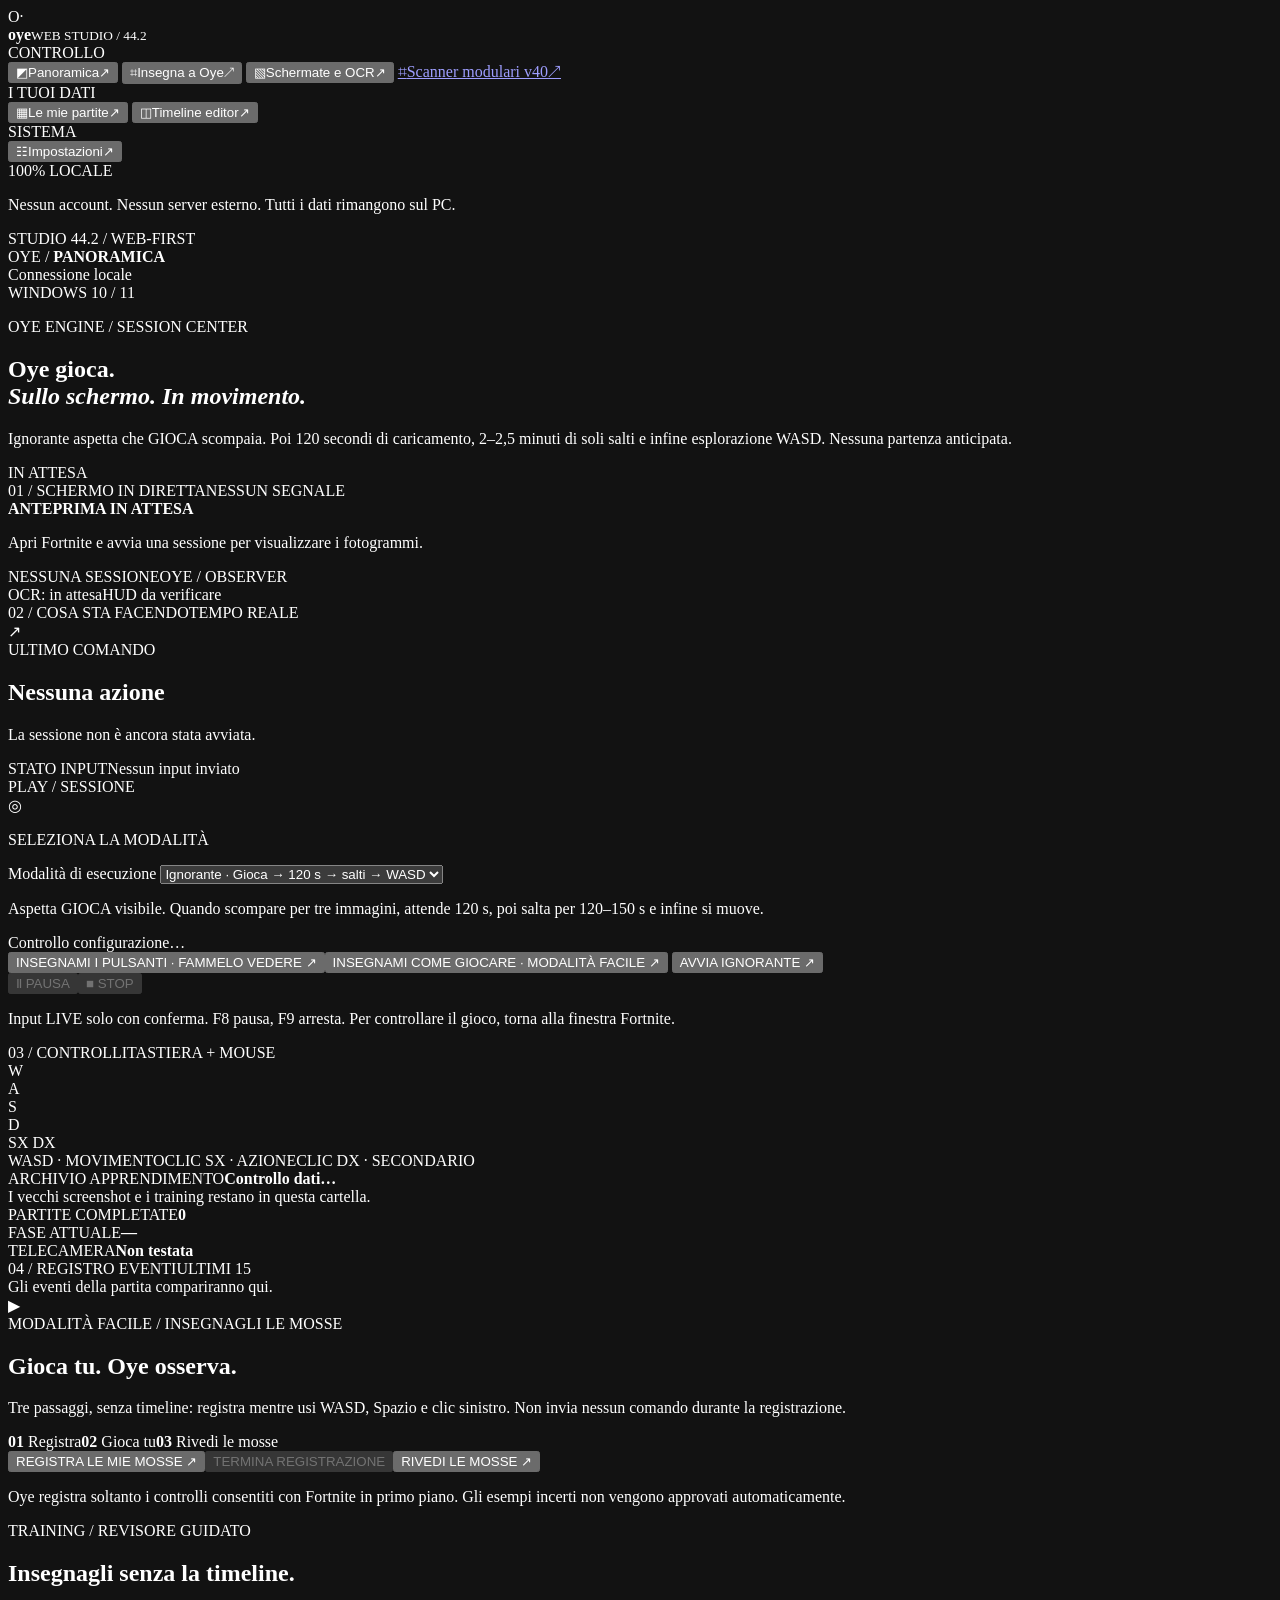
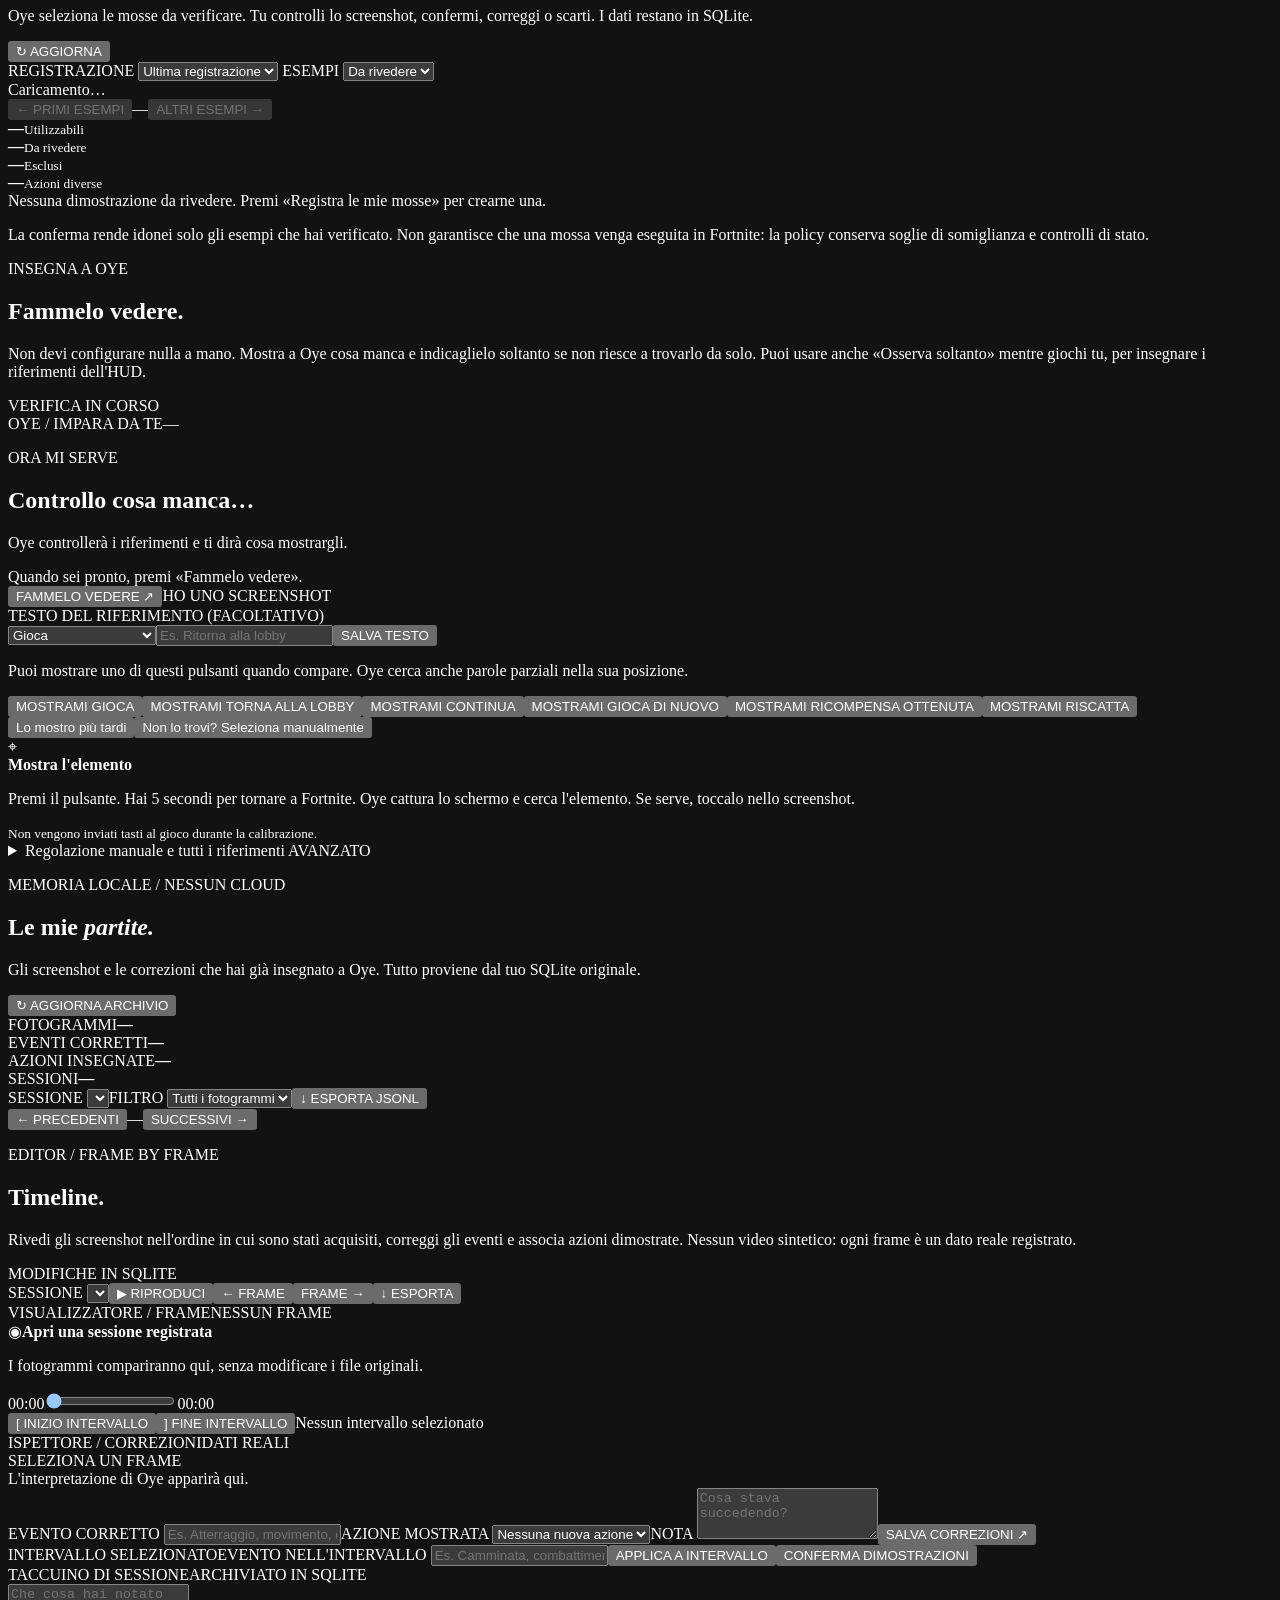
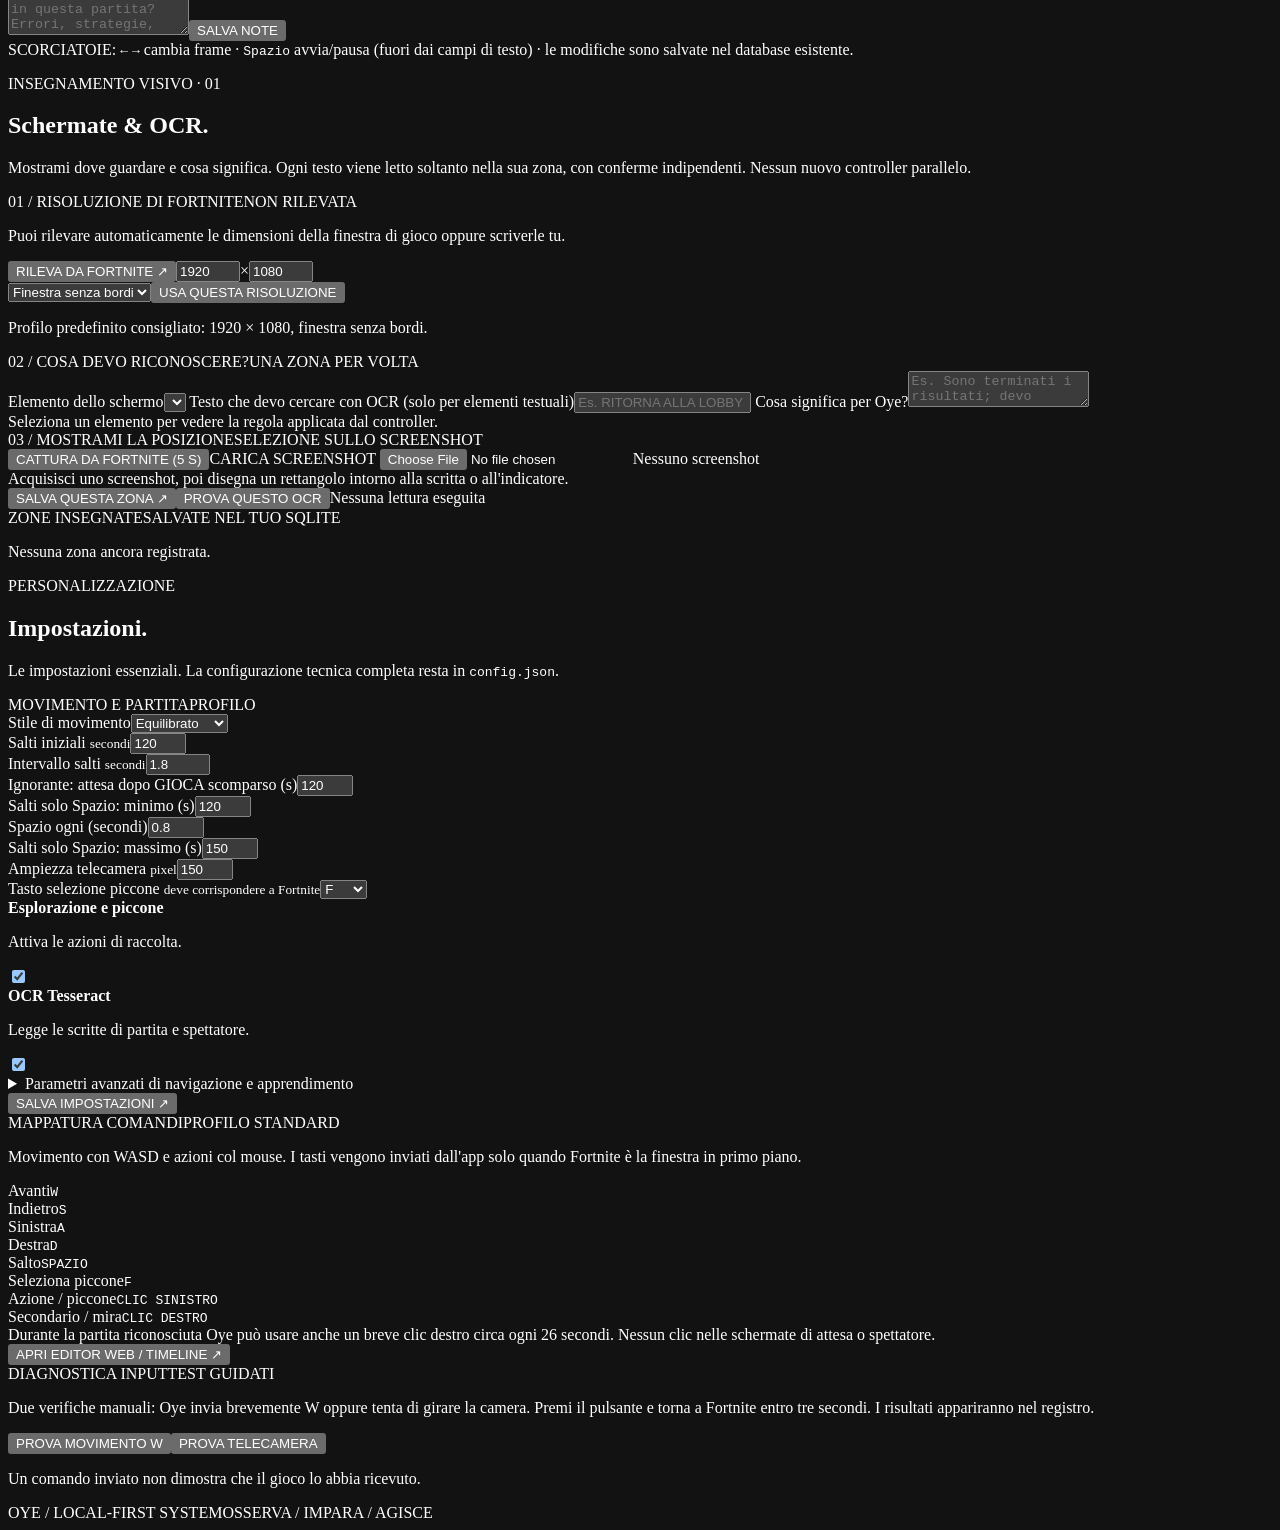
==== web/index.html @ 3b8f2b4e "Add files via upload" ====
<!doctype html>
<html lang="it">
<head>
  <meta charset="UTF-8">
  <meta name="viewport" content="width=device-width,initial-scale=1.0">
  <meta name="color-scheme" content="dark">
  <title>Oye — Studio 44.2</title>
  <link rel="stylesheet" href="/app.css">
  <link rel="stylesheet" href="/training44.css">
  <script src="/app.js" defer></script>
  <script src="/training44.js" defer></script>
  <script src="/studio37.js" defer></script><script src="/teach-screen.js" defer></script>
</head>
<body>
  <div class="ambient-glow ambient-one" aria-hidden="true"></div><div class="ambient-glow ambient-two" aria-hidden="true"></div>
  <div class="shell">
    <aside class="sidebar" aria-label="Navigazione">
      <div class="brand"><div class="brand-symbol">O<span>·</span></div><div><b>oye</b><small>WEB STUDIO / 44.2</small></div></div>
      <div class="side-label">CONTROLLO</div>
      <nav class="navigation" aria-label="Sezioni">
        <button class="nav-item selected" data-tab="home"><span class="nav-icon">◩</span><span>Panoramica</span><span class="nav-arrow">↗</span></button>
        <button class="nav-item" data-tab="calibrate"><span class="nav-icon">⌗</span><span>Insegna a Oye</span><span class="nav-arrow">↗</span></button>
        <button class="nav-item" data-tab="screen"><span class="nav-icon">▧</span><span>Schermate e OCR</span><span class="nav-arrow">↗</span></button>
        <a class="nav-item" id="open-scanner" href="/scanners"><span class="nav-icon">⌗</span><span>Scanner modulari v40</span><span class="nav-arrow">↗</span></a>
        <div class="nav-group-label">I TUOI DATI</div>
        <button class="nav-item" data-tab="archive"><span class="nav-icon">▦</span><span>Le mie partite</span><span class="nav-arrow">↗</span></button>
        <button class="nav-item" data-tab="timeline"><span class="nav-icon">◫</span><span>Timeline editor</span><span class="nav-arrow">↗</span></button>
        <div class="nav-group-label">SISTEMA</div>
        <button class="nav-item" data-tab="settings"><span class="nav-icon">☷</span><span>Impostazioni</span><span class="nav-arrow">↗</span></button>
      </nav>
      <div class="sidebar-bottom">
        <div class="side-marker"><span class="live-dot"></span><span>100% LOCALE</span></div>
        <p>Nessun account. Nessun server esterno. Tutti i dati rimangono sul PC.</p>
        <span class="sidebar-version">STUDIO 44.2 / WEB-FIRST</span>
      </div>
    </aside>

    <div class="main-shell">
      <header class="topbar">
        <div class="crumbs">OYE <span>/</span> <strong id="breadcrumb">PANORAMICA</strong></div>
        <div class="top-actions"><span id="connection" class="top-connection"><i></i> Connessione locale</span><div class="top-version">WINDOWS 10 / 11</div></div>
      </header>

      <main>
        <section id="page-home" class="page active">
          <div class="page-heading">
            <div><p class="eyebrow"><span class="eyebrow-spark"></span> OYE ENGINE / SESSION CENTER</p><h1>Oye gioca.<br><em>Sullo schermo. In movimento.</em></h1><p class="intro">Ignorante aspetta che GIOCA scompaia. Poi 120 secondi di caricamento, 2–2,5 minuti di soli salti e infine esplorazione WASD. Nessuna partenza anticipata.</p></div>
            <div class="status-chip" id="header-status"><span class="status-light"></span><span id="status-text">IN ATTESA</span></div>
          </div>

          <div class="dashboard-grid">
            <div class="left-stack">
              <section class="preview-card"><div class="scan-line" aria-hidden="true"></div>
                <div class="panel-head"><span class="small-title">01 / SCHERMO IN DIRETTA</span><span class="meta" id="frame-label">NESSUN SEGNALE</span></div>
                <div class="preview-area">
                  <div class="preview-placeholder" id="preview-placeholder"><div class="reticle"><span></span><span></span></div><b>ANTEPRIMA IN ATTESA</b><p>Apri Fortnite e avvia una sessione per visualizzare i fotogrammi.</p></div>
                  <img id="live-frame" class="live-frame" alt="Ultimo fotogramma acquisito da Fortnite" hidden>
                  <div class="preview-corner corner-tl"></div><div class="preview-corner corner-tr"></div><div class="preview-corner corner-bl"></div><div class="preview-corner corner-br"></div>
                  <div class="preview-overlay"><span class="view-tag"><span class="view-ring"></span> <span id="view-phase">NESSUNA SESSIONE</span></span><span class="view-label">OYE / OBSERVER</span></div>
                </div>
                <div class="preview-bottom"><span><i class="tiny-led"></i> <span id="ocr-phase">OCR: in attesa</span></span><span id="hud-reading">HUD da verificare</span></div>
              </section>

              <section class="action-card">
                <div class="panel-head"><span class="small-title">02 / COSA STA FACENDO</span><span class="meta">TEMPO REALE</span></div>
                <div class="action-content"><div class="action-icon">↗</div><div><span class="small-muted">ULTIMO COMANDO</span><h2 id="current-action">Nessuna azione</h2><p id="action-reason">La sessione non è ancora stata avviata.</p></div></div>
                <div class="action-footer"><span>STATO INPUT</span><span id="input-message">Nessun input inviato</span></div>
              </section>
            </div>

            <div class="right-stack">
              <section class="launch-card">
                <div class="launch-top"><div class="launch-number">PLAY<span> / SESSIONE</span></div><div class="circle-mark"><span class="orbit-dot"></span>◎</div></div>
                <p class="launch-eyebrow">SELEZIONA LA MODALITÀ</p>
                <label class="sr-only" for="mode-select">Modalità di esecuzione</label>
                <select id="mode-select">
                  <option value="quick_cycle">Ignorante · Gioca → 120 s → salti → WASD</option>
                  <option value="auto_cycle">Ciclo continuo · automatico</option>
                  <option value="single_match">Una partita · poi stop</option>
                  <option value="observe">Osserva soltanto</option>
                  <option value="train">Insegnamento facile · gioco io, Oye registra</option>
                  <option value="guided">Esplora e piccona</option>
                </select>
                <p id="mode-description" class="mode-description">Aspetta GIOCA visibile. Quando scompare per tre immagini, attende 120 s, poi salta per 120–150 s e infine si muove.</p>
                <div id="readiness-line" class="readiness-line"><span class="readiness-indicator"></span><span>Controllo configurazione…</span></div>
                <button id="show-me-home" class="teach-home-btn">INSEGNAMI I PULSANTI · FAMMELO VEDERE ↗</button><button id="easy-train-home" class="teach-home-btn">INSEGNAMI COME GIOCARE · MODALITÀ FACILE ↗</button>
                <button id="start-btn" class="primary-btn">AVVIA IGNORANTE <span>↗</span></button>
                <div class="control-row"><button class="outline-btn" id="pause-btn" disabled>Ⅱ <span>PAUSA</span></button><button class="outline-btn stop" id="stop-btn" disabled>■ <span>STOP</span></button></div>
                <p class="launch-tip">Input LIVE solo con conferma. F8 pausa, F9 arresta. Per controllare il gioco, torna alla finestra Fortnite.</p>
              </section>

              <section class="keys-card">
                <div class="panel-head"><span class="small-title">03 / CONTROLLI</span><span class="meta">TASTIERA + MOUSE</span></div>
                <div class="keyboard-display"><div class="keyboard-move"><div class="key-cap spacer-key"></div><div class="key-cap" data-key="w">W</div><div class="key-cap spacer-key"></div><div class="key-cap" data-key="a">A</div><div class="key-cap" data-key="s">S</div><div class="key-cap" data-key="d">D</div></div><div class="mouse-display"><div class="mouse-symbol"><div class="mouse-half" id="mouse-left"></div><div class="mouse-half" id="mouse-right"></div><span></span></div><div class="mouse-legends"><span><i></i> SX</span><span><i></i> DX</span></div></div></div>
                <div class="keys-legend"><span>WASD · MOVIMENTO</span><span>CLIC SX · AZIONE</span><span>CLIC DX · SECONDARIO</span></div>
              </section>

              <section class="training-status-card" aria-live="polite">
                <div><span class="small-title">ARCHIVIO APPRENDIMENTO</span><strong id="training-count">Controllo dati…</strong></div>
                <span id="training-state">I vecchi screenshot e i training restano in questa cartella.</span>
              </section>
              <section class="mini-card"><div><span class="small-title">PARTITE COMPLETATE</span><strong id="matches-completed">0</strong></div><div class="mini-sep"></div><div><span class="small-title">FASE ATTUALE</span><strong id="mini-phase">—</strong></div><div class="mini-sep"></div><div><span class="small-title">TELECAMERA</span><strong id="mini-camera">Non testata</strong></div></section>
            </div>
          </div>

          <section id="diagnostic-panel" class="diagnostic-panel" aria-live="polite" hidden>
            <div class="diagnostic-symbol">!</div><div class="diagnostic-copy"><span class="small-title">OYE HA BISOGNO DI ATTENZIONE</span>
            <strong id="diagnostic-title">Problema da verificare</strong><p id="diagnostic-next">Controlla i messaggi della sessione.</p></div>
            <button id="diagnostic-help-btn" class="small-action">FAMMELO VEDERE</button>
          </section>
          <section class="activity-panel"><div class="panel-head"><span class="small-title">04 / REGISTRO EVENTI</span><span class="meta">ULTIMI 15</span></div><div class="event-list" id="event-list"><div class="event-empty">Gli eventi della partita compariranno qui.</div></div></section>
        </section>

        <section id="page-calibrate" class="page">
          <section class="easy-teach-card" aria-label="Insegnamento semplice delle mosse">
            <div class="easy-teach-header"><span class="easy-teach-icon">▶</span><div><span class="small-title">MODALITÀ FACILE / INSEGNAGLI LE MOSSE</span><h2>Gioca tu. Oye osserva.</h2><p>Tre passaggi, senza timeline: registra mentre usi WASD, Spazio e clic sinistro. Non invia nessun comando durante la registrazione.</p></div></div>
            <div class="easy-teach-steps"><span><b>01</b> Registra</span><span><b>02</b> Gioca tu</span><span><b>03</b> Rivedi le mosse</span></div>
            <div class="easy-teach-buttons"><button id="easy-train-start" class="primary-btn compact-button">REGISTRA LE MIE MOSSE <span>↗</span></button><button id="easy-train-stop" class="small-action" disabled>TERMINA REGISTRAZIONE</button><button id="easy-train-confirm" class="small-action">RIVEDI LE MOSSE <span>↗</span></button></div>
            <p id="easy-train-status" class="easy-teach-status" role="status">Oye registra soltanto i controlli consentiti con Fortnite in primo piano. Gli esempi incerti non vengono approvati automaticamente.</p>
          </section>
          <section class="training44" id="training44" aria-label="Revisione guidata delle dimostrazioni">
            <header class="training44-head">
              <div><p class="small-title">TRAINING / REVISORE GUIDATO</p><h2>Insegnagli senza la timeline.</h2><p>Oye seleziona le mosse da verificare. Tu controlli lo screenshot, confermi, correggi o scarti. I dati restano in SQLite.</p></div>
              <button class="training44-refresh" id="training44-refresh" type="button" title="Ricarica la registrazione">↻ AGGIORNA</button>
            </header>
            <div class="training44-toolbar">
              <label>REGISTRAZIONE <select id="training44-session" aria-label="Registrazione da rivedere"><option value="">Ultima registrazione</option></select></label>
              <label>ESEMPI <select id="training44-filter" aria-label="Filtro esempi"><option value="pending">Da rivedere</option><option value="all">Tutti</option></select></label>
              <div class="training44-policy" id="training44-policy">Caricamento…</div>
            </div>
            <div class="training44-pages"><button type="button" id="training44-first" disabled>← PRIMI ESEMPI</button><span id="training44-page-label">—</span><button type="button" id="training44-more" disabled>ALTRI ESEMPI →</button></div>
            <div class="training44-metrics" aria-live="polite">
              <div><strong id="training44-usable">—</strong><small>Utilizzabili</small></div>
              <div><strong id="training44-pending">—</strong><small>Da rivedere</small></div>
              <div><strong id="training44-rejected">—</strong><small>Esclusi</small></div>
              <div><strong id="training44-actions">—</strong><small>Azioni diverse</small></div>
            </div>
            <div class="training44-review" id="training44-review" hidden>
              <div class="training44-shot"><img id="training44-image" alt="Screenshot della mossa registrata" hidden><div id="training44-noimage" class="training44-noimage">Screenshot non disponibile</div></div>
              <div class="training44-inspector">
                <p class="small-title">ESEMPIO REGISTRATO <span id="training44-index"></span></p>
                <h3 id="training44-frame">—</h3>
                <p class="training44-scene" id="training44-scene">—</p>
                <label>AZIONE EFFETTIVA <select id="training44-action" aria-label="Azione corretta"></select></label>
                <p class="training44-help" id="training44-help">Controlla lo screenshot prima di confermare.</p>
                <div class="training44-buttons">
                  <button type="button" class="training44-accept" id="training44-accept">✓ ERA IN PARTITA · CONFERMA</button>
                  <button type="button" class="training44-exclude" id="training44-exclude">✕ SCARTA ESEMPIO</button>
                  <button type="button" class="training44-skip" id="training44-skip">SALTA PER ORA →</button>
                  <button type="button" class="training44-reset" id="training44-reset" hidden>RIPRISTINA ESEMPIO</button>
                </div>
              </div>
            </div>
            <div class="training44-empty" id="training44-empty">Nessuna dimostrazione da rivedere. Premi «Registra le mie mosse» per crearne una.</div>
            <p class="training44-footnote">La conferma rende idonei solo gli esempi che hai verificato. Non garantisce che una mossa venga eseguita in Fortnite: la policy conserva soglie di somiglianza e controlli di stato.</p>
          </section>
          <div class="page-heading compact"><div><p class="eyebrow">INSEGNA A OYE</p><h1>Fammelo vedere<span class="period">.</span></h1><p class="intro">Non devi configurare nulla a mano. Mostra a Oye cosa manca e indicaglielo soltanto se non riesce a trovarlo da solo. Puoi usare anche «Osserva soltanto» mentre giochi tu, per insegnare i riferimenti dell'HUD.</p></div><div class="step-pill" id="cal-progress">VERIFICA IN CORSO</div></div>
          <section id="teach-card" class="teach-card" aria-live="polite">
            <div class="teach-meta"><span class="teach-pulse"></span><span id="teach-state">OYE / IMPARA DA TE</span><span id="teach-count">—</span></div>
            <div class="teach-body"><div class="teach-copy"><p class="teach-overline">ORA MI SERVE</p><h2 id="teach-heading">Controllo cosa manca…</h2><p id="teach-instruction">Oye controllerà i riferimenti e ti dirà cosa mostrargli.</p><div id="teach-message" class="teach-message">Quando sei pronto, premi «Fammelo vedere».</div>
              <div class="teach-actions"><button id="teach-capture-btn" class="primary-btn teach-capture">FAMMELO VEDERE <span>↗</span></button><label for="upload-input" id="teach-upload-btn" class="small-action teach-upload">HO UNO SCREENSHOT</label></div>
              <div class="teach-text-entry" id="teach-text-entry"><label for="teach-text-value">TESTO DEL RIFERIMENTO (FACOLTATIVO)</label><div class="teach-text-row"><select id="teach-text-target" aria-label="Pulsante da insegnare"><option value="gioca">Gioca</option><option value="torna_lobby">Torna alla lobby</option><option value="continua">Continua</option><option value="gioca_di_nuovo">Gioca di nuovo</option><option value="reward_title">Ricompensa ottenuta</option><option value="riscatta">Riscatta</option></select><input id="teach-text-value" type="text" maxlength="120" placeholder="Es. Ritorna alla lobby"><button id="teach-save-text-btn" class="small-action">SALVA TESTO</button></div><p>Puoi mostrare uno di questi pulsanti quando compare. Oye cerca anche parole parziali nella sua posizione.</p><div class="teach-targets"><button data-menu-teach="gioca">MOSTRAMI GIOCA</button><button data-menu-teach="torna_lobby">MOSTRAMI TORNA ALLA LOBBY</button><button data-menu-teach="continua">MOSTRAMI CONTINUA</button><button data-menu-teach="gioca_di_nuovo">MOSTRAMI GIOCA DI NUOVO</button><button data-menu-teach="reward_title">MOSTRAMI RICOMPENSA OTTENUTA</button><button data-menu-teach="riscatta">MOSTRAMI RISCATTA</button></div></div>
              <div class="teach-secondary"><button id="teach-later-btn" class="teach-link">Lo mostro più tardi</button><button id="teach-manual-btn" class="teach-link">Non lo trovi? Seleziona manualmente</button><button id="teach-home-btn" class="teach-link" hidden>Torna alla panoramica</button></div>
            </div><div class="teach-instructions"><div class="teach-instruction-icon">⌖</div><b>Mostra l'elemento</b><p>Premi il pulsante. Hai 5 secondi per tornare a Fortnite. Oye cattura lo schermo e cerca l'elemento. Se serve, toccalo nello screenshot.</p><small>Non vengono inviati tasti al gioco durante la calibrazione.</small></div></div>
            <div id="teach-preview" class="teach-preview" hidden><div class="teach-preview-top"><span>SCREENSHOT ACQUISITO</span><strong id="teach-preview-help">Indica il centro dell'elemento</strong></div><div id="teach-image-wrap" class="teach-image-wrap"><img id="teach-image" alt="Screenshot di Fortnite: clicca sul riferimento richiesto" draggable="false"></div><p>Fai un clic direttamente sul pulsante o sull'elemento HUD. Se l'area è complessa, apri la selezione manuale.</p></div>
          </section>
          <details id="advanced-calibration" class="advanced-calibration"><summary>Regolazione manuale e tutti i riferimenti <span>AVANZATO</span></summary><div class="cal-layout">
            <section class="cal-workbench">
              <div class="panel-head"><span class="small-title">01 / SCEGLI UNO SCREENSHOT</span><span class="meta">PNG O JPEG</span></div>
              <div class="cal-toolbar"><button class="small-action" id="capture-btn">⌖ CATTURA DAL GIOCO · 5 S</button><label class="small-action" for="upload-input">↑ CARICA IMMAGINE</label><input type="file" id="upload-input" accept="image/png,image/jpeg" hidden></div>
              <p id="cal-status" class="cal-hint">Passa a Fortnite dopo aver cliccato Cattura, oppure carica uno screenshot.</p>
              <div id="cal-image-wrap" class="cal-image-wrap"><div id="cal-empty" class="cal-placeholder">Lo screenshot appare qui.<br>Trascina per selezionare il riferimento da salvare.</div><img id="cal-image" alt="Screenshot su cui selezionare il riferimento" draggable="false" hidden><div id="selection-box" hidden></div></div>
              <div class="cal-save"><div><label for="template-select">RIFERIMENTO DA SALVARE</label><select id="template-select"></select></div><button id="save-template-btn" class="primary-btn compact-button" disabled>SALVA SELEZIONE <span>↗</span></button></div>
              <p class="cal-footer-note">Opzione avanzata: trascina un rettangolo attorno all'elemento per sostituire la selezione automatica. Non selezionare l'intero schermo.</p>
            </section>
            <section class="cal-checklist"><div class="panel-head"><span class="small-title">02 / RIFERIMENTI NECESSARI</span><span class="meta" id="cal-total">0 COMPLETATI</span></div><div id="cal-list" class="cal-list"></div><div class="cal-assistance"><span>!</span><p>Per l'HUD servono due elementi strutturali (salute, inventario o minimappa), oppure il riferimento legacy «HUD in partita».</p></div></section>
          </div></details>
        </section>

        <section id="page-archive" class="page">
          <div class="page-heading compact archive-heading"><div><p class="eyebrow">MEMORIA LOCALE / NESSUN CLOUD</p><h1>Le mie <em>partite.</em></h1><p class="intro">Gli screenshot e le correzioni che hai già insegnato a Oye. Tutto proviene dal tuo SQLite originale.</p></div><button class="small-action" id="archive-refresh">↻ AGGIORNA ARCHIVIO</button></div>
          <div class="library-stats"><div><span>FOTOGRAMMI</span><strong id="lib-frames">—</strong></div><div><span>EVENTI CORRETTI</span><strong id="lib-labeled">—</strong></div><div><span>AZIONI INSEGNATE</span><strong id="lib-actions">—</strong></div><div><span>SESSIONI</span><strong id="lib-sessions">—</strong></div></div>
          <div class="archive-toolbar"><label>SESSIONE <select id="archive-session" aria-label="Sessione registrata"></select></label><label>FILTRO <select id="archive-filter"><option value="all">Tutti i fotogrammi</option><option value="review">Da rivedere</option><option value="labeled">Confermati</option><option value="actions">Azioni insegnate</option></select></label><button class="small-action" id="archive-export">↓ ESPORTA JSONL</button></div>
          <div id="archive-empty" class="empty-state" hidden><div class="empty-orbit">◎</div><h2>Nessuna partita registrata</h2><p>Seleziona «Registra una partita giocata da me» nella Panoramica. I vecchi training, quando presenti, vengono visualizzati automaticamente.</p></div>
          <div id="archive-grid" class="archive-grid" aria-live="polite"></div>
          <div class="archive-pagination"><button id="archive-prev" class="small-action">← PRECEDENTI</button><span id="archive-page">—</span><button id="archive-next" class="small-action">SUCCESSIVI →</button></div>
        </section>

        <section id="page-timeline" class="page">
          <div class="page-heading compact"><div><p class="eyebrow">EDITOR / FRAME BY FRAME</p><h1>Timeline<span class="period">.</span></h1><p class="intro">Rivedi gli screenshot nell'ordine in cui sono stati acquisiti, correggi gli eventi e associa azioni dimostrate. Nessun video sintetico: ogni frame è un dato reale registrato.</p></div><div class="editor-presence"><span class="pulsing-small"></span> MODIFICHE IN SQLITE</div></div>
          <div class="timeline-toolbar"><label>SESSIONE <select id="timeline-session" aria-label="Sessione timeline"></select></label><button id="timeline-play" class="small-action">▶ RIPRODUCI</button><button id="timeline-prev" class="small-action">← FRAME</button><button id="timeline-next" class="small-action">FRAME →</button><button id="timeline-export" class="small-action">↓ ESPORTA</button></div>
          <div class="timeline-grid">
            <section class="timeline-stage"><div class="panel-head"><span class="small-title">VISUALIZZATORE / FRAME</span><span class="meta" id="timeline-counter">NESSUN FRAME</span></div><div class="timeline-screen"><img id="timeline-image" alt="Screenshot selezionato dalla timeline" hidden><div id="timeline-placeholder" class="stage-placeholder"><span>◉</span><strong>Apri una sessione registrata</strong><p>I fotogrammi compariranno qui, senza modificare i file originali.</p></div></div><div class="timeline-seek"><span id="timeline-at">00:00</span><input id="timeline-slider" type="range" min="0" max="0" value="0" aria-label="Scorri fotogrammi"><span id="timeline-total">00:00</span></div><div id="timeline-tracks" class="timeline-tracks" aria-label="Tracce eventi e comandi"></div><div id="timeline-filmstrip" class="timeline-filmstrip" aria-label="Fotogrammi della sessione"></div><div class="timeline-edit-actions"><button id="timeline-set-in" class="small-action">[ INIZIO INTERVALLO</button><button id="timeline-set-out" class="small-action">] FINE INTERVALLO</button><span id="timeline-range-summary">Nessun intervallo selezionato</span></div></section>
            <section class="timeline-inspector"><div class="panel-head"><span class="small-title">ISPETTORE / CORREZIONI</span><span class="meta">DATI REALI</span></div><div class="inspector-body"><div class="inspector-id" id="inspect-id">SELEZIONA UN FRAME</div><div class="inspector-prediction" id="inspect-prediction">L'interpretazione di Oye apparirà qui.</div><label>EVENTO CORRETTO <input id="inspect-event" maxlength="100" placeholder="Es. Atterraggio, movimento, eliminazione"></label><label>AZIONE MOSTRATA <select id="inspect-action"><option value="">Nessuna nuova azione</option></select></label><label>NOTA <textarea id="inspect-note" rows="3" maxlength="2000" placeholder="Cosa stava succedendo?"></textarea></label><button id="inspect-save" class="primary-btn compact-button">SALVA CORREZIONI <span>↗</span></button><div class="inspector-divider"></div><span class="small-title">INTERVALLO SELEZIONATO</span><label>EVENTO NELL'INTERVALLO <input id="interval-event" maxlength="100" placeholder="Es. Camminata, combattimento"></label><button id="interval-save" class="small-action">APPLICA A INTERVALLO</button><button id="interval-confirm-demo" class="small-action" title="Conferma le azioni dimostrate nell'intervallo, solo dove è consentito">CONFERMA DIMOSTRAZIONI</button><div id="interval-history" class="interval-history"></div></div></section>
          </div>
          <section class="session-notes"><div class="panel-head"><span class="small-title">TACCUINO DI SESSIONE</span><span class="meta">ARCHIVIATO IN SQLITE</span></div><div class="session-notes-body"><textarea id="session-notes-input" rows="3" maxlength="3000" placeholder="Che cosa hai notato in questa partita? Errori, strategie, episodi da ricordare..."></textarea><button id="session-notes-save" class="small-action">SALVA NOTE</button></div></section>
          <div class="editor-shortcuts">SCORCIATOIE: <kbd>←</kbd> <kbd>→</kbd> cambia frame · <kbd>Spazio</kbd> avvia/pausa (fuori dai campi di testo) · le modifiche sono salvate nel database esistente.</div>
        </section>

        <section id="page-screen" class="page">
          <div class="page-heading compact"><div><p class="eyebrow">INSEGNAMENTO VISIVO · 01</p><h1>Schermate <span class="period">& OCR.</span></h1><p class="intro">Mostrami dove guardare e cosa significa. Ogni testo viene letto soltanto nella sua zona, con conferme indipendenti. Nessun nuovo controller parallelo.</p></div></div>
          <div class="screen-config-grid">
            <section class="settings-card"><div class="panel-head"><span class="small-title">01 / RISOLUZIONE DI FORTNITE</span><span class="meta" id="screen-current-mode">NON RILEVATA</span></div>
              <p class="settings-note">Puoi rilevare automaticamente le dimensioni della finestra di gioco oppure scriverle tu.</p>
              <div class="screen-inline"><button class="small-action" id="screen-auto">RILEVA DA FORTNITE ↗</button><input id="screen-width" type="number" min="640" max="7680" value="1920" aria-label="Larghezza"><span>×</span><input id="screen-height" type="number" min="480" max="4320" value="1080" aria-label="Altezza"></div>
              <div class="screen-inline"><select id="screen-window-mode"><option value="borderless">Finestra senza bordi</option><option value="fullscreen">Schermo intero</option><option value="windowed">Finestra</option></select><button class="small-action" id="screen-manual">USA QUESTA RISOLUZIONE</button></div>
              <p class="screen-feedback" id="screen-status">Profilo predefinito consigliato: 1920 × 1080, finestra senza bordi.</p>
            </section>
            <section class="settings-card"><div class="panel-head"><span class="small-title">02 / COSA DEVO RICONOSCERE?</span><span class="meta">UNA ZONA PER VOLTA</span></div>
              <label class="screen-label" for="screen-target">Elemento dello schermo</label><select id="screen-target"></select>
              <label class="screen-label" for="screen-expected">Testo che devo cercare con OCR (solo per elementi testuali)</label><input id="screen-expected" maxlength="120" placeholder="Es. RITORNA ALLA LOBBY">
              <label class="screen-label" for="screen-explanation">Cosa significa per Oye?</label><textarea id="screen-explanation" rows="2" maxlength="500" placeholder="Es. Sono terminati i risultati; devo tornare alla lobby."></textarea>
              <div id="screen-next" class="screen-next">Seleziona un elemento per vedere la regola applicata dal controller.</div>
            </section>
          </div>
          <section class="settings-card screen-capture-card"><div class="panel-head"><span class="small-title">03 / MOSTRAMI LA POSIZIONE</span><span class="meta">SELEZIONE SULLO SCREENSHOT</span></div>
            <div class="screen-inline"><button class="small-action" id="screen-capture">CATTURA DA FORTNITE (5 S)</button><label class="screen-file">CARICA SCREENSHOT <input type="file" id="screen-upload" accept="image/png,image/jpeg"></label><span class="screen-feedback" id="screen-shot-info">Nessuno screenshot</span></div>
            <div class="screen-preview" id="screen-preview"><img id="screen-image" alt="Screenshot da cui ritagliare il singolo elemento" hidden><div id="screen-placeholder">Acquisisci uno screenshot, poi disegna un rettangolo intorno alla scritta o all'indicatore.</div><div id="screen-draw" hidden></div></div>
            <div class="screen-inline"><button class="primary-btn compact-button" id="screen-save">SALVA QUESTA ZONA ↗</button><button class="small-action" id="screen-test">PROVA QUESTO OCR</button><span id="screen-test-result" class="screen-feedback">Nessuna lettura eseguita</span></div>
          </section>
          <section class="settings-card"><div class="panel-head"><span class="small-title">ZONE INSEGNATE</span><span class="meta">SALVATE NEL TUO SQLITE</span></div><div id="screen-rules" class="screen-rules"><p class="settings-note">Nessuna zona ancora registrata.</p></div></section>
        </section>
        <section id="page-settings" class="page">
          <div class="page-heading compact"><div><p class="eyebrow">PERSONALIZZAZIONE</p><h1>Impostazioni<span class="period">.</span></h1><p class="intro">Le impostazioni essenziali. La configurazione tecnica completa resta in <code>config.json</code>.</p></div></div>
          <div class="settings-grid">
            <section class="settings-card"><div class="panel-head"><span class="small-title">MOVIMENTO E PARTITA</span><span class="meta">PROFILO</span></div><div class="setting-field"><label for="profile-setting">Stile di movimento</label><select id="profile-setting"><option value="equilibrato">Equilibrato</option><option value="esploratore">Esploratore</option><option value="raccoglitore">Raccoglitore</option></select></div><div class="setting-field"><label for="jump-setting">Salti iniziali <small>secondi</small></label><input type="number" id="jump-setting" min="30" max="180" step="10" value="120"></div><div class="setting-field"><label for="interval-setting">Intervallo salti <small>secondi</small></label><input type="number" id="interval-setting" min="0.75" max="5" step="0.1" value="1.8"></div><div class="setting-field"><label for="ignorante-loading">Ignorante: attesa dopo GIOCA scomparso (s)</label><input id="ignorante-loading" type="number" min="15" max="360" value="120"></div><div class="setting-field"><label for="ignorante-jump-min">Salti solo Spazio: minimo (s)</label><input id="ignorante-jump-min" type="number" min="30" max="300" value="120"></div><div class="setting-field"><label for="ignorante-jump-interval">Spazio ogni (secondi)</label><input id="ignorante-jump-interval" type="number" min="0.5" max="5" step="0.1" value="0.8"></div><div class="setting-field"><label for="ignorante-jump-max">Salti solo Spazio: massimo (s)</label><input id="ignorante-jump-max" type="number" min="30" max="300" value="150"></div><div class="setting-field"><label for="camera-setting">Ampiezza telecamera <small>pixel</small></label><input type="number" id="camera-setting" min="20" max="320" value="150"></div><div class="setting-field"><label for="pickaxe-setting">Tasto selezione piccone <small>deve corrispondere a Fortnite</small></label><select id="pickaxe-setting"><option value="f">F</option><option value="1">1</option><option value="q">Q</option><option value="v">V</option><option value="x">X</option><option value="z">Z</option><option value="c">C</option><option value="tab">TAB</option></select></div><div class="toggle-field"><div><b>Esplorazione e piccone</b><p>Attiva le azioni di raccolta.</p></div><input type="checkbox" id="harvest-setting" checked></div><div class="toggle-field"><div><b>OCR Tesseract</b><p>Legge le scritte di partita e spettatore.</p></div><input type="checkbox" id="ocr-setting" checked></div><details class="web-advanced-settings"><summary>Parametri avanzati di navigazione e apprendimento</summary>
<div class="toggle-field"><div><b>Usa le dimostrazioni</b><p>Consenti al controller di sfruttare le azioni corrette salvate in SQLite.</p></div><input id="learning-setting" type="checkbox" checked></div>
<div class="toggle-field"><div><b>Camminata fluida</b><p>Mantieni il movimento durante alcune azioni.</p></div><input id="smooth-setting" type="checkbox" checked></div>
<div class="setting-field"><label for="recovery-setting">Tentativi di recupero ostacolo</label><input id="recovery-setting" type="number" min="1" max="8" step="1" value="3"></div>
<div class="setting-field"><label for="motion-setting">Soglia variazione visiva</label><input id="motion-setting" type="number" min="0.1" max="5" step="0.05" value="0.55"></div>
<div class="setting-field"><label for="fall-setting">Discesa minima <small>secondi</small></label><input id="fall-setting" type="number" min="8" max="60" step="1" value="20"></div>
<div class="toggle-field"><div><b>Ollama locale</b><p>Abilita soltanto se hai installato un modello multimodale compatibile.</p></div><input id="ollama-setting" type="checkbox"></div>
<div class="setting-field"><label for="ollama-model-setting">Modello Ollama</label><input id="ollama-model-setting" type="text" value="qwen2.5vl:3b" maxlength="100"></div>
</details><button id="save-settings-btn" class="primary-btn compact-button">SALVA IMPOSTAZIONI <span>↗</span></button></section>
            <section class="settings-card"><div class="panel-head"><span class="small-title">MAPPATURA COMANDI</span><span class="meta">PROFILO STANDARD</span></div><p class="settings-note">Movimento con WASD e azioni col mouse. I tasti vengono inviati dall'app solo quando Fortnite è la finestra in primo piano.</p><div class="mapping-list"><div><span>Avanti</span><kbd id="bind-forward">W</kbd></div><div><span>Indietro</span><kbd id="bind-back">S</kbd></div><div><span>Sinistra</span><kbd id="bind-left">A</kbd></div><div><span>Destra</span><kbd id="bind-right">D</kbd></div><div><span>Salto</span><kbd id="bind-jump">SPAZIO</kbd></div><div><span>Seleziona piccone</span><kbd id="bind-pickaxe">F</kbd></div><div><span>Azione / piccone</span><kbd>CLIC SINISTRO</kbd></div><div><span>Secondario / mira</span><kbd>CLIC DESTRO</kbd></div></div><div class="notice-info">Durante la partita riconosciuta Oye può usare anche un breve clic destro circa ogni 26 secondi. Nessun clic nelle schermate di attesa o spettatore.</div><button id="open-editor-btn" class="small-action editor-button">APRI EDITOR WEB / TIMELINE ↗</button></section>
          </div>
        <section class="settings-card diagnostic-tools"><div class="panel-head"><span class="small-title">DIAGNOSTICA INPUT</span><span class="meta">TEST GUIDATI</span></div><p class="settings-note">Due verifiche manuali: Oye invia brevemente W oppure tenta di girare la camera. Premi il pulsante e torna a Fortnite entro tre secondi. I risultati appariranno nel registro.</p><div class="diagnostic-tool-row"><button id="test-forward-btn" class="small-action">PROVA MOVIMENTO W</button><button id="test-camera-btn" class="small-action">PROVA TELECAMERA</button></div><p class="settings-note">Un comando inviato non dimostra che il gioco lo abbia ricevuto.</p></section>
        </section>
      </main>
      <footer class="footer"><span>OYE / LOCAL-FIRST SYSTEM</span><span>OSSERVA / IMPARA / AGISCE</span></footer>
    </div>
  </div>

  <div id="confirm-overlay" class="modal-overlay" hidden><div class="modal" role="dialog" aria-modal="true" aria-labelledby="confirm-title"><div class="modal-mark">!</div><p class="eyebrow">ATTIVAZIONE INPUT LIVE</p><h2 id="confirm-title">Confermi l'avvio?</h2><p>Questa modalità invia tasti e clic a Fortnite. Può violare le regole del gioco e comportare sanzioni. Non sono presenti sistemi per aggirare l'anti-cheat.</p><p><strong>Per fermare:</strong> premi F9 in qualsiasi momento. Per sospendere: F8.</p><label class="consent-line"><input type="checkbox" id="consent-checkbox"> <span>Autorizzo gli input LIVE per questa sessione.</span></label><div class="modal-buttons"><button class="outline-btn" id="cancel-confirm">ANNULLA</button><button class="primary-btn" id="confirm-start" disabled>CONFERMA E AVVIA <span>↗</span></button></div></div></div>
  <div id="toast" class="toast" role="status" aria-live="polite"></div>
</body>
</html>
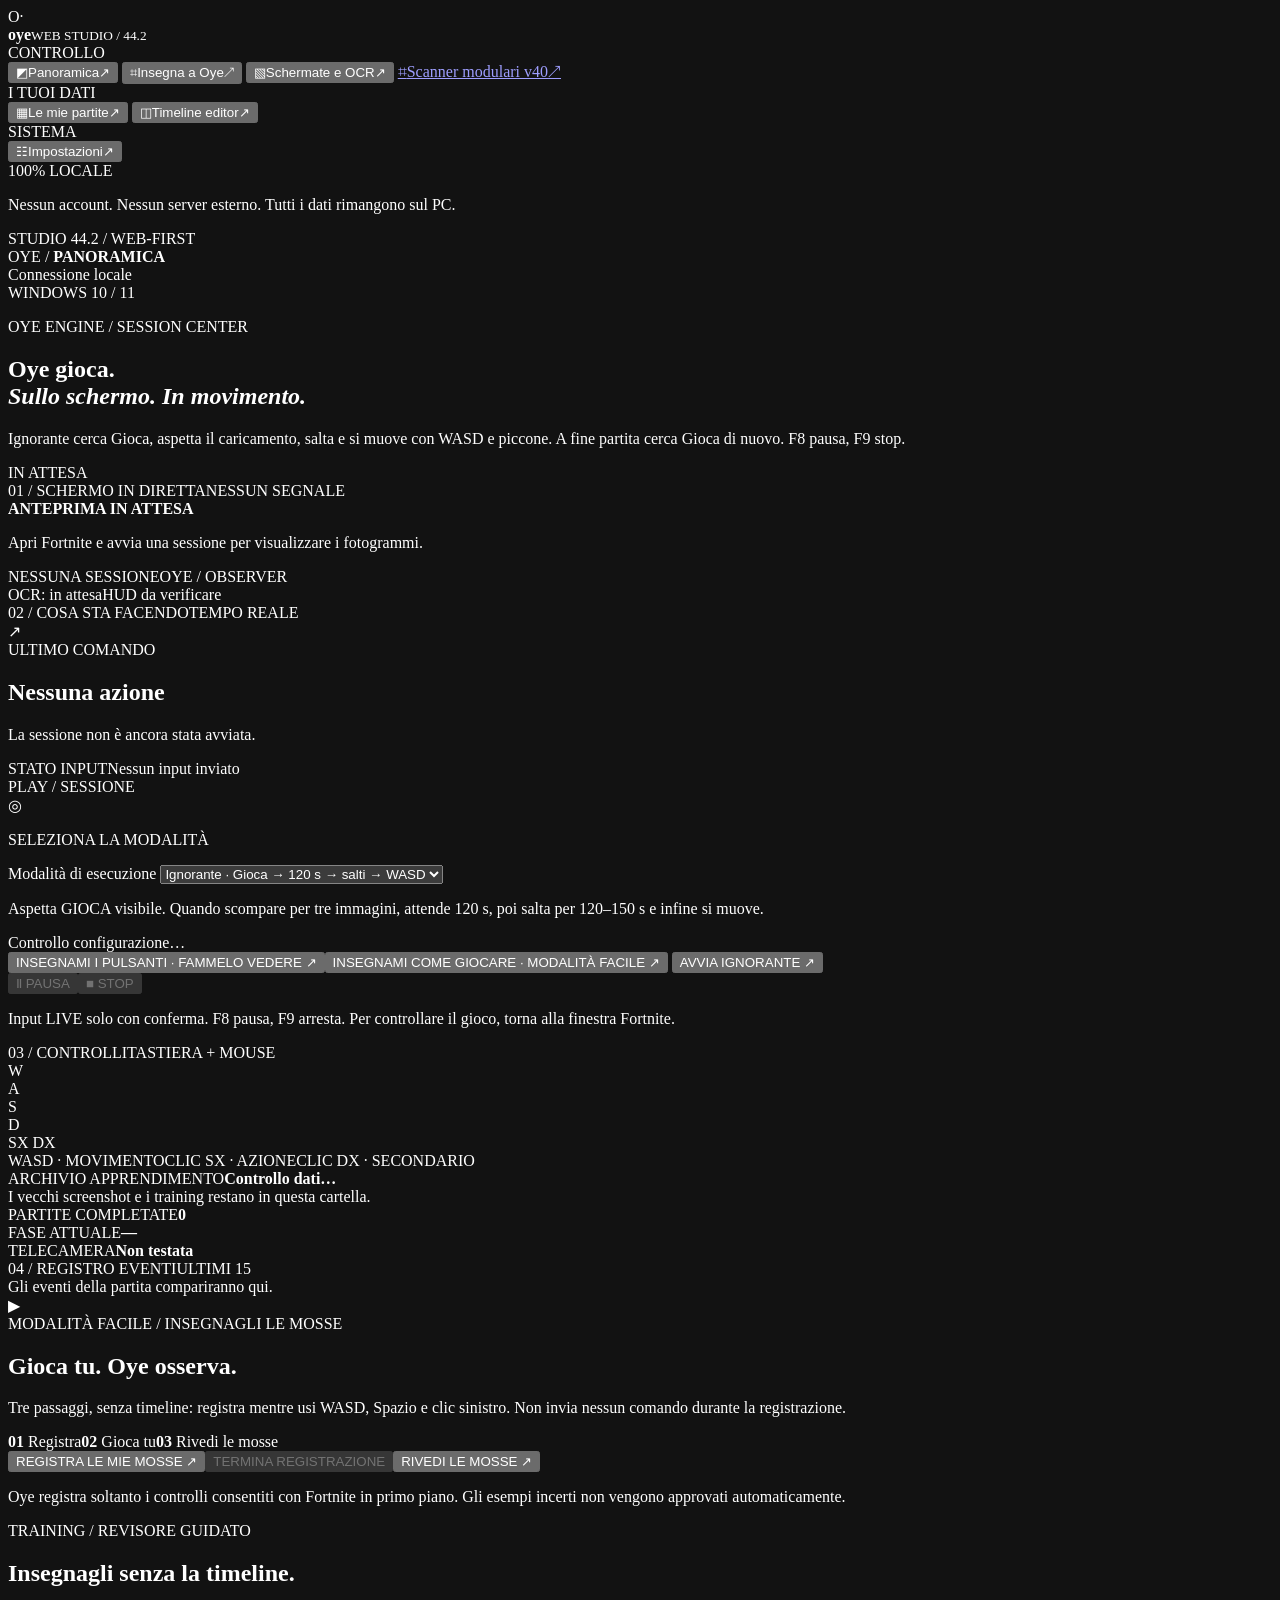
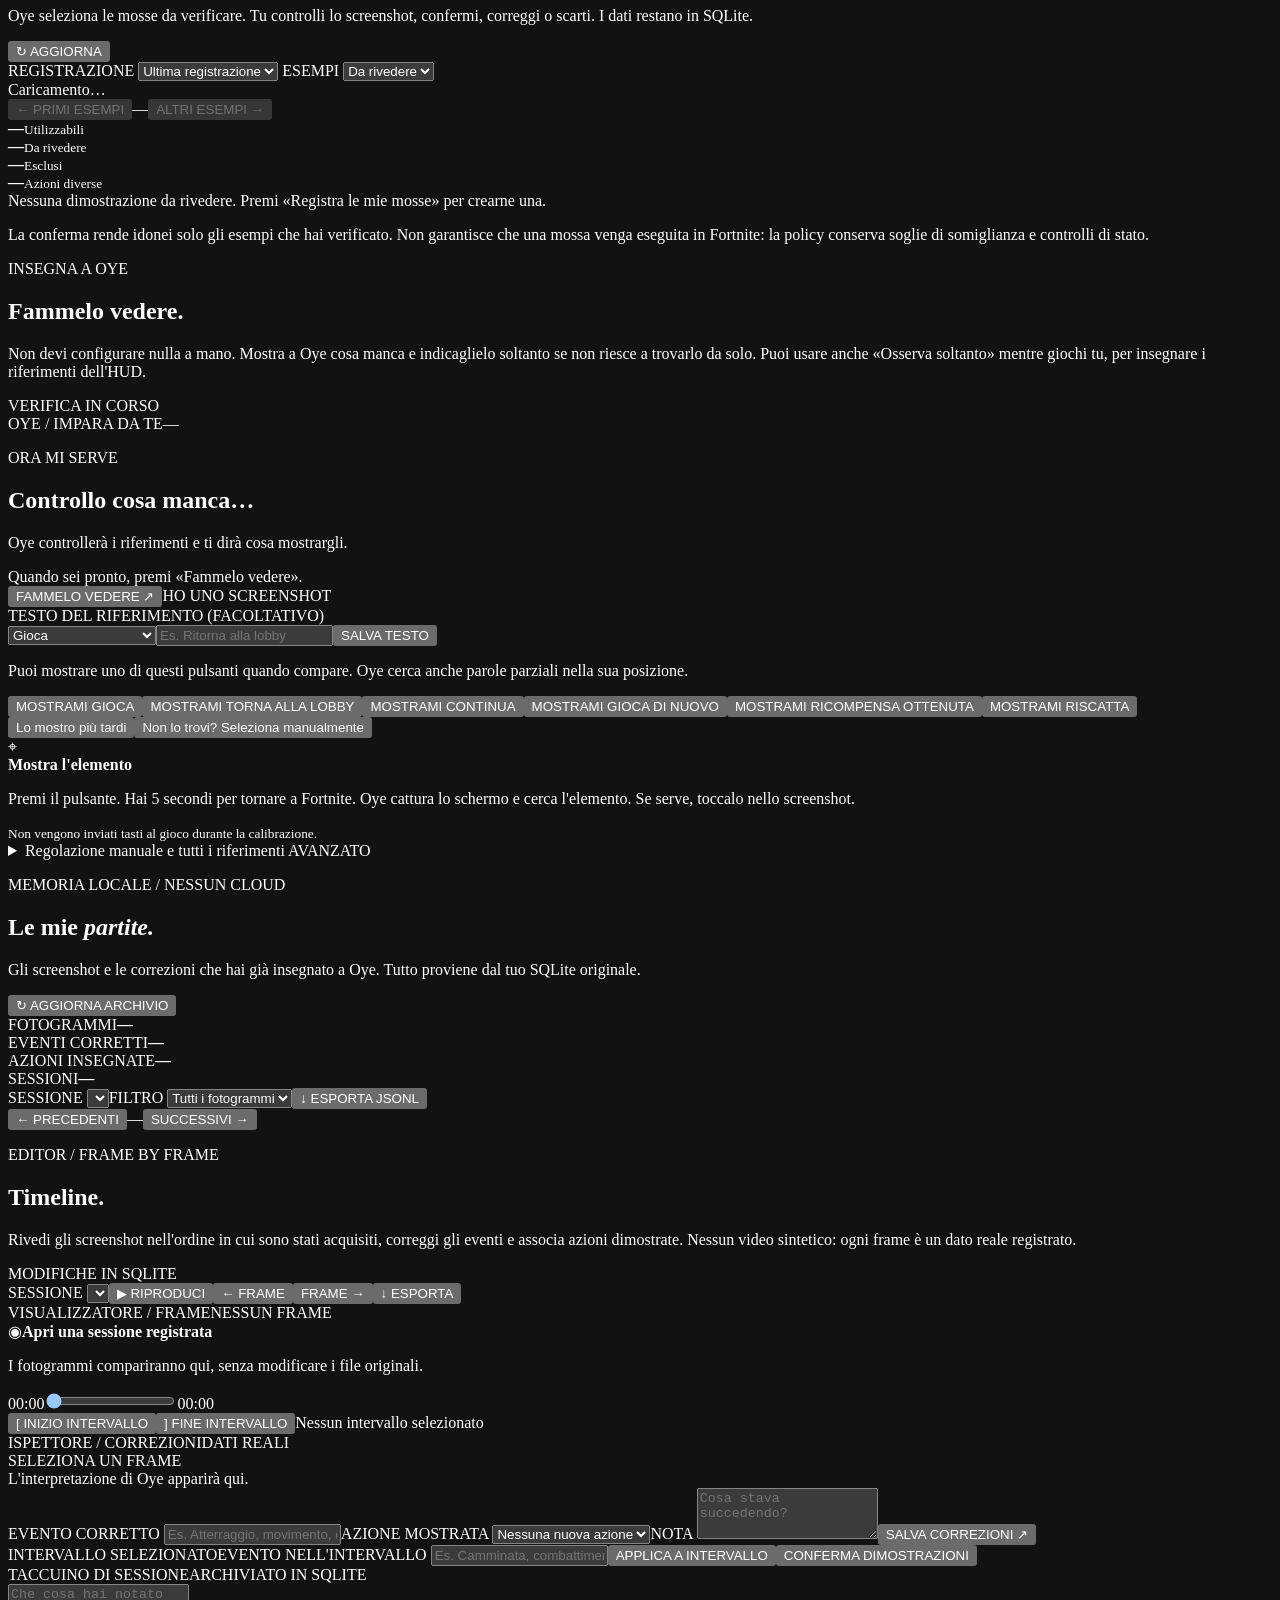
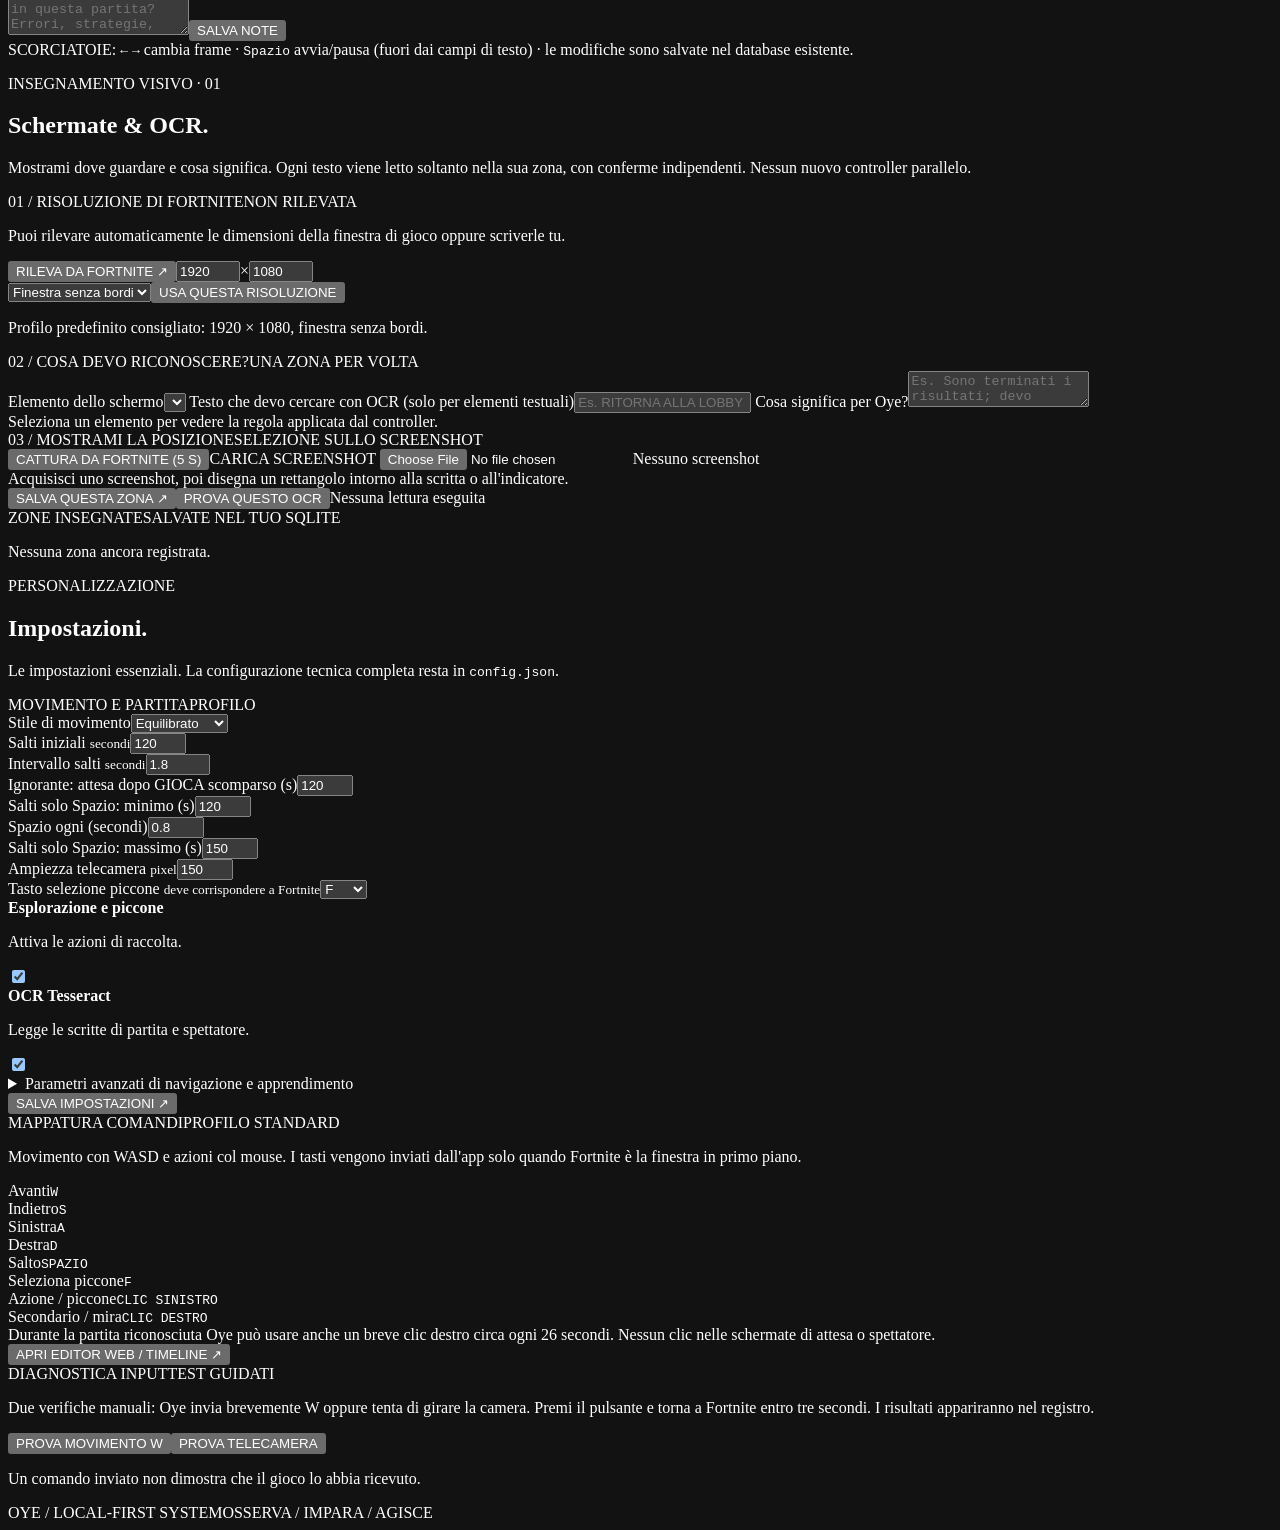
==== commit a0a5e02b: "Simplify Ignorante movement and repeat cycle" ====
--- a/web/index.html
+++ b/web/index.html
@@ -44,7 +44,7 @@
       <main>
         <section id="page-home" class="page active">
           <div class="page-heading">
-            <div><p class="eyebrow"><span class="eyebrow-spark"></span> OYE ENGINE / SESSION CENTER</p><h1>Oye gioca.<br><em>Sullo schermo. In movimento.</em></h1><p class="intro">Ignorante aspetta che GIOCA scompaia. Poi 120 secondi di caricamento, 2–2,5 minuti di soli salti e infine esplorazione WASD. Nessuna partenza anticipata.</p></div>
+            <div><p class="eyebrow"><span class="eyebrow-spark"></span> OYE ENGINE / SESSION CENTER</p><h1>Oye gioca.<br><em>Sullo schermo. In movimento.</em></h1><p class="intro">Ignorante cerca Gioca, aspetta il caricamento, salta e si muove con WASD e piccone. A fine partita cerca Gioca di nuovo. F8 pausa, F9 stop.</p></div>
             <div class="status-chip" id="header-status"><span class="status-light"></span><span id="status-text">IN ATTESA</span></div>
           </div>
 
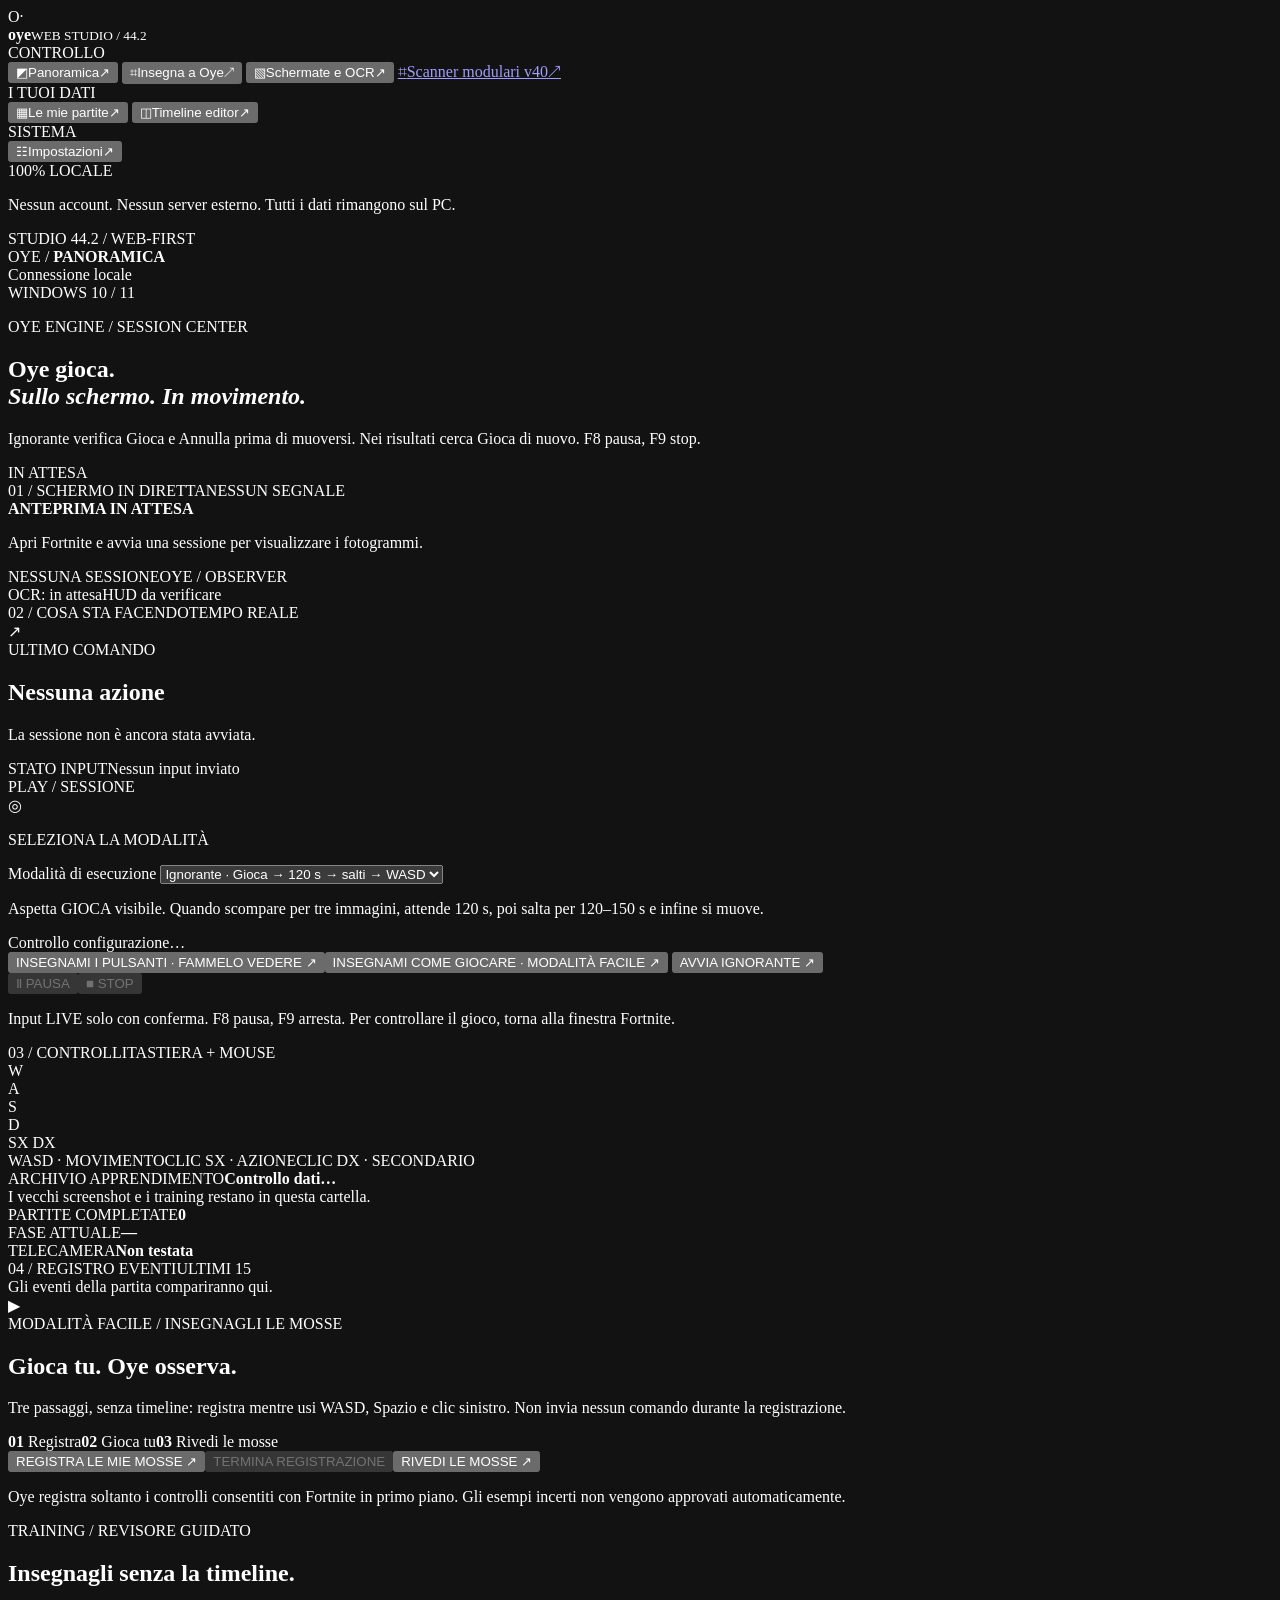
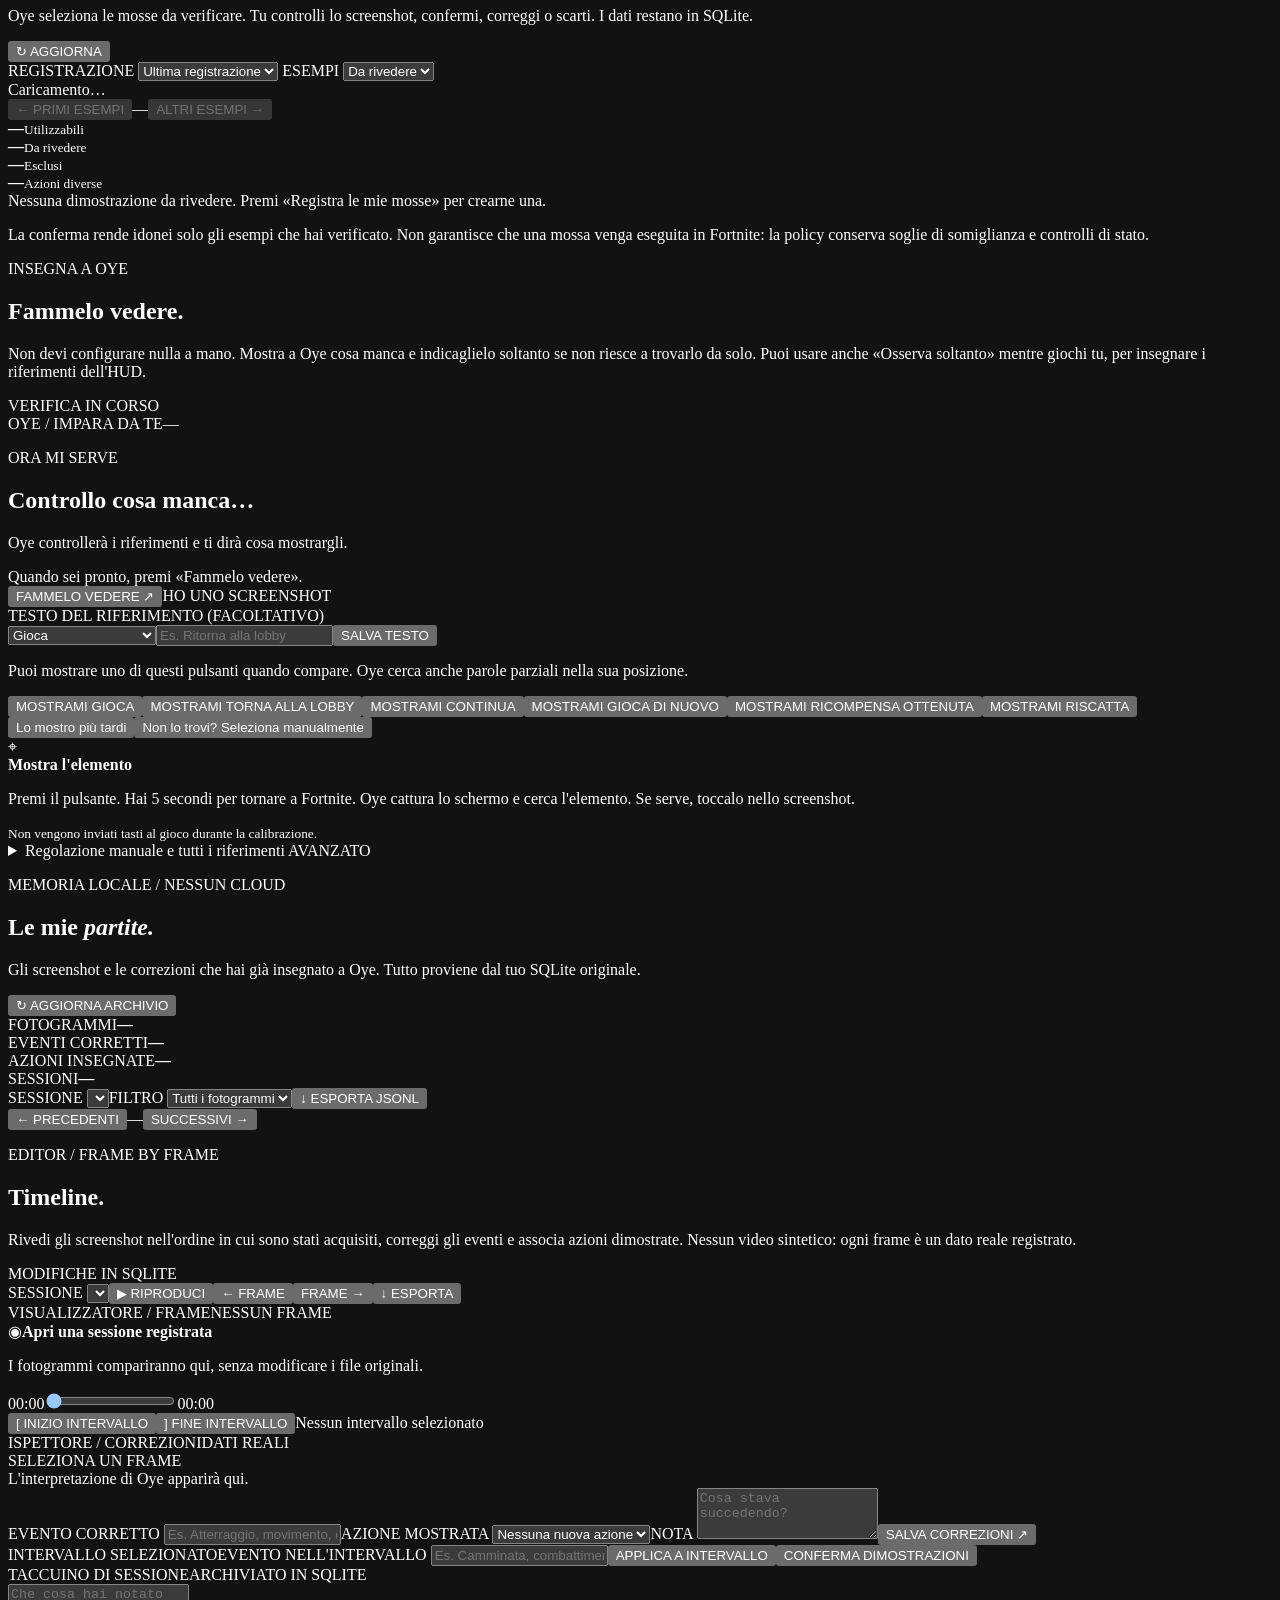
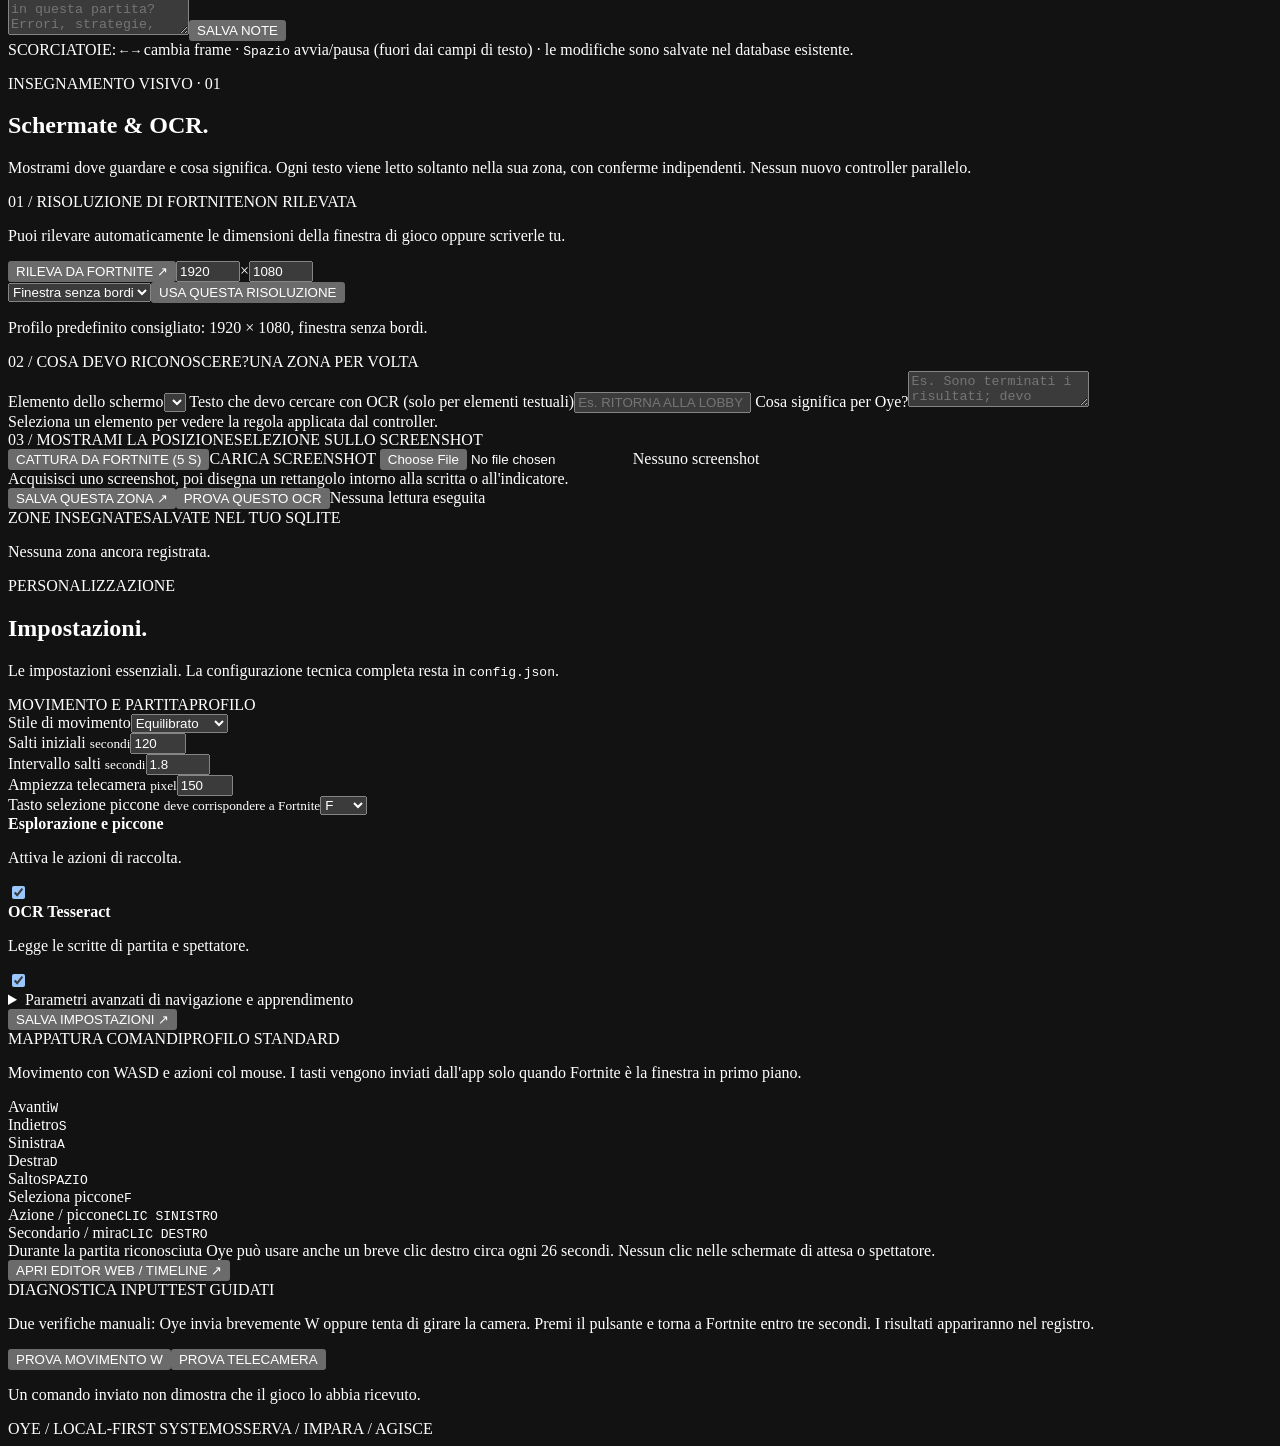
==== commit c3b13bf5: "feat: Implement Ignorante lifecycle management and OCR for Fortnite UI - Added IgnoranteController t" ====
--- a/web/index.html
+++ b/web/index.html
@@ -44,7 +44,7 @@
       <main>
         <section id="page-home" class="page active">
           <div class="page-heading">
-            <div><p class="eyebrow"><span class="eyebrow-spark"></span> OYE ENGINE / SESSION CENTER</p><h1>Oye gioca.<br><em>Sullo schermo. In movimento.</em></h1><p class="intro">Ignorante cerca Gioca, aspetta il caricamento, salta e si muove con WASD e piccone. A fine partita cerca Gioca di nuovo. F8 pausa, F9 stop.</p></div>
+            <div><p class="eyebrow"><span class="eyebrow-spark"></span> OYE ENGINE / SESSION CENTER</p><h1>Oye gioca.<br><em>Sullo schermo. In movimento.</em></h1><p class="intro">Ignorante verifica Gioca e Annulla prima di muoversi. Nei risultati cerca Gioca di nuovo. F8 pausa, F9 stop.</p></div>
             <div class="status-chip" id="header-status"><span class="status-light"></span><span id="status-text">IN ATTESA</span></div>
           </div>
 
@@ -223,7 +223,7 @@
         <section id="page-settings" class="page">
           <div class="page-heading compact"><div><p class="eyebrow">PERSONALIZZAZIONE</p><h1>Impostazioni<span class="period">.</span></h1><p class="intro">Le impostazioni essenziali. La configurazione tecnica completa resta in <code>config.json</code>.</p></div></div>
           <div class="settings-grid">
-            <section class="settings-card"><div class="panel-head"><span class="small-title">MOVIMENTO E PARTITA</span><span class="meta">PROFILO</span></div><div class="setting-field"><label for="profile-setting">Stile di movimento</label><select id="profile-setting"><option value="equilibrato">Equilibrato</option><option value="esploratore">Esploratore</option><option value="raccoglitore">Raccoglitore</option></select></div><div class="setting-field"><label for="jump-setting">Salti iniziali <small>secondi</small></label><input type="number" id="jump-setting" min="30" max="180" step="10" value="120"></div><div class="setting-field"><label for="interval-setting">Intervallo salti <small>secondi</small></label><input type="number" id="interval-setting" min="0.75" max="5" step="0.1" value="1.8"></div><div class="setting-field"><label for="ignorante-loading">Ignorante: attesa dopo GIOCA scomparso (s)</label><input id="ignorante-loading" type="number" min="15" max="360" value="120"></div><div class="setting-field"><label for="ignorante-jump-min">Salti solo Spazio: minimo (s)</label><input id="ignorante-jump-min" type="number" min="30" max="300" value="120"></div><div class="setting-field"><label for="ignorante-jump-interval">Spazio ogni (secondi)</label><input id="ignorante-jump-interval" type="number" min="0.5" max="5" step="0.1" value="0.8"></div><div class="setting-field"><label for="ignorante-jump-max">Salti solo Spazio: massimo (s)</label><input id="ignorante-jump-max" type="number" min="30" max="300" value="150"></div><div class="setting-field"><label for="camera-setting">Ampiezza telecamera <small>pixel</small></label><input type="number" id="camera-setting" min="20" max="320" value="150"></div><div class="setting-field"><label for="pickaxe-setting">Tasto selezione piccone <small>deve corrispondere a Fortnite</small></label><select id="pickaxe-setting"><option value="f">F</option><option value="1">1</option><option value="q">Q</option><option value="v">V</option><option value="x">X</option><option value="z">Z</option><option value="c">C</option><option value="tab">TAB</option></select></div><div class="toggle-field"><div><b>Esplorazione e piccone</b><p>Attiva le azioni di raccolta.</p></div><input type="checkbox" id="harvest-setting" checked></div><div class="toggle-field"><div><b>OCR Tesseract</b><p>Legge le scritte di partita e spettatore.</p></div><input type="checkbox" id="ocr-setting" checked></div><details class="web-advanced-settings"><summary>Parametri avanzati di navigazione e apprendimento</summary>
+            <section class="settings-card"><div class="panel-head"><span class="small-title">MOVIMENTO E PARTITA</span><span class="meta">PROFILO</span></div><div class="setting-field"><label for="profile-setting">Stile di movimento</label><select id="profile-setting"><option value="equilibrato">Equilibrato</option><option value="esploratore">Esploratore</option><option value="raccoglitore">Raccoglitore</option></select></div><div class="setting-field"><label for="jump-setting">Salti iniziali <small>secondi</small></label><input type="number" id="jump-setting" min="30" max="180" step="10" value="120"></div><div class="setting-field"><label for="interval-setting">Intervallo salti <small>secondi</small></label><input type="number" id="interval-setting" min="0.75" max="5" step="0.1" value="1.8"></div><div class="setting-field"><label for="camera-setting">Ampiezza telecamera <small>pixel</small></label><input type="number" id="camera-setting" min="20" max="320" value="150"></div><div class="setting-field"><label for="pickaxe-setting">Tasto selezione piccone <small>deve corrispondere a Fortnite</small></label><select id="pickaxe-setting"><option value="f">F</option><option value="1">1</option><option value="q">Q</option><option value="v">V</option><option value="x">X</option><option value="z">Z</option><option value="c">C</option><option value="tab">TAB</option></select></div><div class="toggle-field"><div><b>Esplorazione e piccone</b><p>Attiva le azioni di raccolta.</p></div><input type="checkbox" id="harvest-setting" checked></div><div class="toggle-field"><div><b>OCR Tesseract</b><p>Legge le scritte di partita e spettatore.</p></div><input type="checkbox" id="ocr-setting" checked></div><details class="web-advanced-settings"><summary>Parametri avanzati di navigazione e apprendimento</summary>
 <div class="toggle-field"><div><b>Usa le dimostrazioni</b><p>Consenti al controller di sfruttare le azioni corrette salvate in SQLite.</p></div><input id="learning-setting" type="checkbox" checked></div>
 <div class="toggle-field"><div><b>Camminata fluida</b><p>Mantieni il movimento durante alcune azioni.</p></div><input id="smooth-setting" type="checkbox" checked></div>
 <div class="setting-field"><label for="recovery-setting">Tentativi di recupero ostacolo</label><input id="recovery-setting" type="number" min="1" max="8" step="1" value="3"></div>
